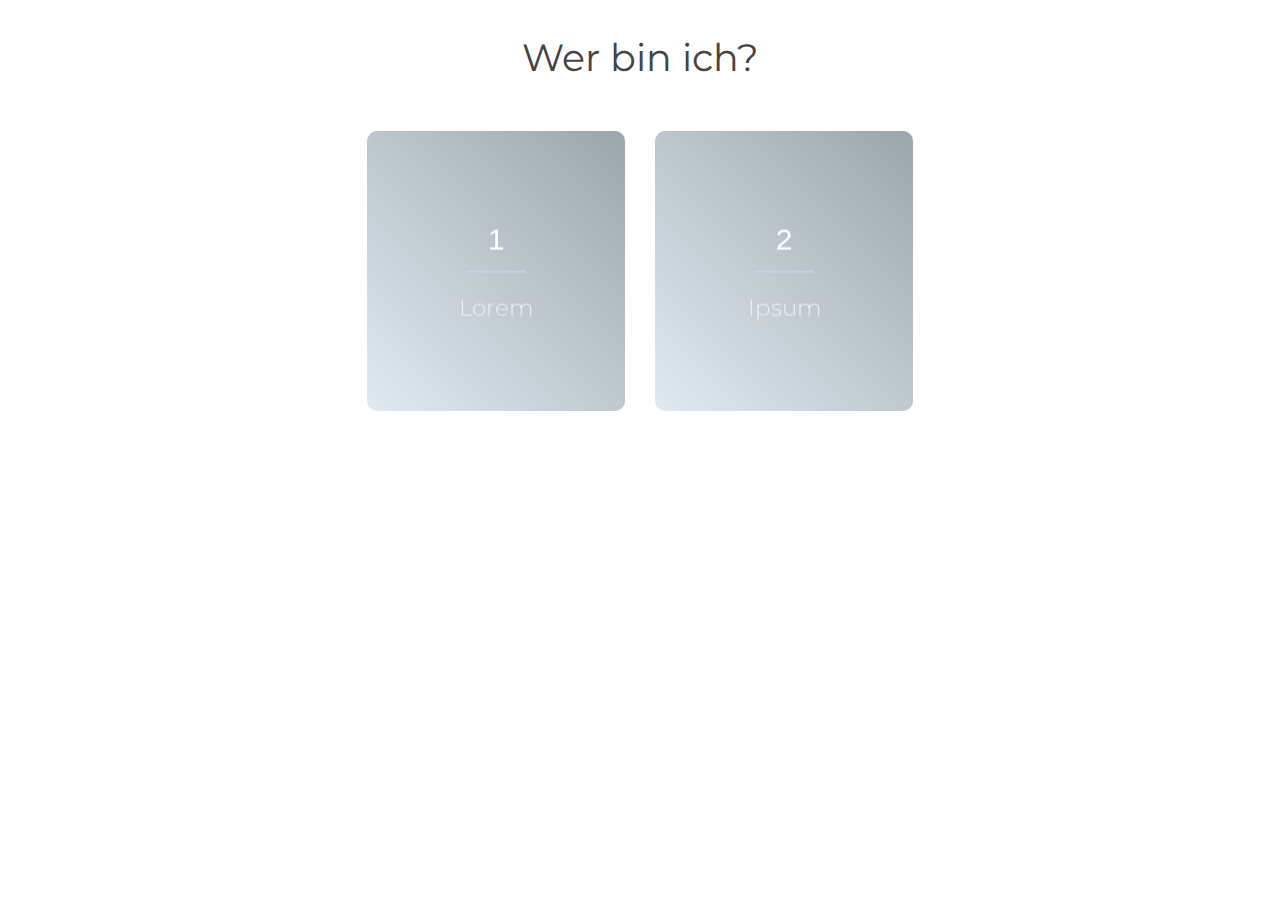
==== index1.html @ 618d8fee "yeah" ====
<!DOCTYPE html>
<html lang="de">

<head>
    <meta charset="utf-8" />
    <meta name="viewport" content="width=device-width, initial-scale=1.0" />

    <title>Jugendweihe 2019</title>

    <script src="https://code.jquery.com/jquery-3.3.1.min.js" integrity="sha256-FgpCb/KJQlLNfOu91ta32o/NMZxltwRo8QtmkMRdAu8="
        crossorigin="anonymous"></script>
    <script src="./script/data.js"></script>
    <script src="./script/common1.js"></script>

    <link href="https://fonts.googleapis.com/css?family=Montserrat:300,400,700" rel="stylesheet">


    <link rel="stylesheet" href="https://www.w3schools.com/w3css/4/w3.css">
    <link rel="stylesheet" href="https://use.fontawesome.com/releases/v5.7.2/css/all.css" integrity="sha384-fnmOCqbTlWIlj8LyTjo7mOUStjsKC4pOpQbqyi7RrhN7udi9RwhKkMHpvLbHG9Sr"
        crossorigin="anonymous">
    <link rel="stylesheet" href="https://cdnjs.cloudflare.com/ajax/libs/animate.css/3.7.0/animate.min.css">

    <link rel="stylesheet" href="./styles/modal.css">
    <link rel="stylesheet" href="./styles/common1.css">



</head>

<body>

    <div class="wrapper">
        <h1>Wer bin ich?</h1>
        <div class="cols">
        </div>
    </div>

    <!-- full image in modal-->
    <div id="myModal" class="modal zoomin">

        <div class="w3-third w3-center">
            <div class="w3-display-container modal-style">
                <div class="w3-display-middle">
                    <div class="w3-margin">
                        <div id="shwcounter" class="circle">0</div>
                    </div>
                    <div class="w3-margin">
                        <div id="addcounter" class="btn btnred">
                            <i class="fas fa-search-plus"></i>
                        </div>
                    </div>
                    <div class="w3-margin">
                        <div id="solved" class="btn btngreen">
                            <i class="fa fa-check"></i>
                        </div>
                    </div>
                </div>
            </div>
        </div>
        <div class="w3-twothird w3-center">
            <div id="modal-content" class="w3-display-container w3-round-xlarge modal-style">
                <div id="person" class="w3-hide w3-animate-zoom w3-panel w3-white w3-opacity w3-leftbar w3-border-green w3-display-bottomleft w3-margin w3-left-align w3-text-green"
                    style="width: 50%;">
                    <h1 id="firstname"></h1>
                    <h2 id="lastname"></h2>
                </div>
            </div>
        </div>
    </div>
</body>

</html>
---- styles/modal.css ----
/* Modal Settings */
/* full sized image*/
/* The Modal (background) */
.modal {
    display: none;
    /* Hidden by default */
    position: fixed;
    /* Stay in place */
    z-index: 1;
    /* Sit on top */
    padding-top: 3em;
    /* Location of the box */
    left: 0;
    top: 0;
    width: 100%;
    /* Full width */
    height: 100%;
    /* Full height */
    overflow: auto;
    /* Enable scroll if needed */
    background-color: rgb(255, 255, 255);
    /* Fallback color */
    background-color: rgba(255, 255, 255, 1);
    /* Black w/ opacity */
}

/* Modal Content (image) */
.modal-style {
    margin: auto;
    display: block;
    width: 800px;
    height: 800px;
}

/* 100% Image Width on Smaller Screens */
@media only screen and (max-width: 700px) {
    #myModal {
        width: 100%;
    }
}

/* Modal Animation */
/* Add Animation */
.zoomin {
    -webkit-animation-name: zoom;
    -webkit-animation-duration: 3s;
    animation-name: zoom;
    animation-duration: 3s;

}

.zoomout {
    -webkit-animation-name: zoom-out;
    -webkit-animation-duration: 5s;
    animation-name: zoom-out;
    animation-duration: 5s;
}

@-webkit-keyframes zoom-out {
    from {
        -webkit-transform: scale(1);
    }

    to {
        -webkit-transform: scale(0);
    }
}

@keyframes zoom-out {
    from {
        transform: scale(1)
    }

    to {
        transform: scale(0)
    }
}

@-webkit-keyframes zoom {
    from {
        -webkit-transform: scale(0);
    }

    to {
        -webkit-transform: scale(1);
    }
}

@keyframes zoom {
    from {
        transform: scale(0);
    }

    to {
        transform: scale(1);
    }
}
---- styles/common1.css ----
* {
  margin: 0;
  padding: 0;
  -webkit-box-sizing: border-box;
  box-sizing: border-box;
}

h1 {
  font-size: 2.5rem;
  font-family: 'Montserrat';
  font-weight: normal;
  color: #444;
  text-align: center;
  margin: 2rem 0;
}

.wrapper {
  width: 90%;
  margin: 0 auto;
  max-width: 80rem;
}

.cols {
  display: -webkit-box;
  display: -ms-flexbox;
  display: flex;
  -ms-flex-wrap: wrap;
  flex-wrap: wrap;
  -webkit-box-pack: center;
  -ms-flex-pack: center;
  justify-content: center;
}

.col {
  width: calc(25% - 2rem);
  margin: 1rem;
  cursor: pointer;
}

.container {
  -webkit-transform-style: preserve-3d;
  transform-style: preserve-3d;
  -webkit-perspective: 1000px;
  perspective: 1000px;
}

.containernohover {
  -webkit-transform-style: preserve-3d;
  transform-style: preserve-3d;
  -webkit-perspective: 1000px;
  perspective: 1000px;
}

.front,
.back {
  background-size: cover;
  background-position: center;
  -webkit-transition: -webkit-transform .7s cubic-bezier(0.4, 0.2, 0.2, 1);
  transition: -webkit-transform .7s cubic-bezier(0.4, 0.2, 0.2, 1);
  -o-transition: transform .7s cubic-bezier(0.4, 0.2, 0.2, 1);
  transition: transform .7s cubic-bezier(0.4, 0.2, 0.2, 1);
  transition: transform .7s cubic-bezier(0.4, 0.2, 0.2, 1), -webkit-transform .7s cubic-bezier(0.4, 0.2, 0.2, 1);
  -webkit-backface-visibility: hidden;
  backface-visibility: hidden;
  text-align: center;
  min-height: 280px;
  height: auto;
  border-radius: 10px;
  color: #fff;
  font-size: 1.5rem;
}

.back {
  /*  background: #cedce7;
    background: -webkit-linear-gradient(45deg,  #cedce7 0%,#596a72 100%);
    background: -o-linear-gradient(45deg,  #cedce7 0%,#596a72 100%);
    background: linear-gradient(45deg,  #cedce7 0%,#596a72 100%); */
}

.front:after {
  position: absolute;
  top: 0;
  left: 0;
  z-index: 1;
  width: 100%;
  height: 100%;
  content: '';
  display: block;
  opacity: .6;
  background-color: #000;
  -webkit-backface-visibility: hidden;
  backface-visibility: hidden;
  border-radius: 10px;
  background: -webkit-linear-gradient(45deg, #cedce7 0%, #596a72 100%);
  background: -o-linear-gradient(45deg, #cedce7 0%, #596a72 100%);
  background: linear-gradient(45deg, #cedce7 0%, #596a72 100%);
}

.container:hover .front,
.container:hover .back {
  -webkit-transition: -webkit-transform .7s cubic-bezier(0.4, 0.2, 0.2, 1);
  transition: -webkit-transform .7s cubic-bezier(0.4, 0.2, 0.2, 1);
  -o-transition: transform .7s cubic-bezier(0.4, 0.2, 0.2, 1);
  transition: transform .7s cubic-bezier(0.4, 0.2, 0.2, 1);
  transition: transform .7s cubic-bezier(0.4, 0.2, 0.2, 1), -webkit-transform .7s cubic-bezier(0.4, 0.2, 0.2, 1);
}

.back {
  position: absolute;
  top: 0;
  left: 0;
  width: 100%;
}

.inner {
  -webkit-transform: translateY(-50%) translateZ(60px) scale(0.94);
  transform: translateY(-50%) translateZ(60px) scale(0.94);
  top: 50%;
  position: absolute;
  left: 0;
  width: 100%;
  padding: 2rem;
  -webkit-box-sizing: border-box;
  box-sizing: border-box;
  outline: 1px solid transparent;
  -webkit-perspective: inherit;
  perspective: inherit;
  z-index: 2;
}

.container .back {
  -webkit-transform: rotateY(180deg);
  transform: rotateY(180deg);
  -webkit-transform-style: preserve-3d;
  transform-style: preserve-3d;
}

.container .front {
  -webkit-transform: rotateY(0deg);
  transform: rotateY(0deg);
  -webkit-transform-style: preserve-3d;
  transform-style: preserve-3d;
}

.container:hover .back {
  -webkit-transform: rotateY(0deg);
  transform: rotateY(0deg);
  -webkit-transform-style: preserve-3d;
  transform-style: preserve-3d;
}

.container:hover .front {
  -webkit-transform: rotateY(-180deg);
  transform: rotateY(-180deg);
  -webkit-transform-style: preserve-3d;
  transform-style: preserve-3d;
}

.front .inner p {
  font-size: 2rem;
  margin-bottom: 2rem;
  position: relative;
}

.back .inner p {
  font-size: 4rem;
  margin-bottom: 2rem;
  position: relative;
}

.front .inner p:after {
  content: '';
  width: 4rem;
  height: 2px;
  position: absolute;
  background: #C6D4DF;
  display: block;
  left: 0;
  right: 0;
  margin: 0 auto;
  bottom: -.75rem;
}

.front .inner span {
  color: rgba(255, 255, 255, 0.7);
  font-family: 'Montserrat';
  font-weight: 300;
}

@media screen and (max-width: 64rem) {
  .col {
    width: calc(33.333333% - 2rem);
  }
}

@media screen and (max-width: 48rem) {
  .col {
    width: calc(50% - 2rem);
  }
}

@media screen and (max-width: 32rem) {
  .col {
    width: 100%;
    margin: 0 0 2rem 0;
  }
}

/* round button */

.btn {
  cursor: pointer;
  display: inline-block;
  border-radius: 100px;
  padding: 10px 13px 10px 13px;
}

.btngreen{
  background: white;
  border: 1px solid #2e5;
}


.btngreen>i{
  font-size: 8em;
  color: #2e5;
}


.btnred{
  background: white;
}


.btnred>i{
  font-size: 8em;
  background-color: white;
  color:red;
}

.btnred>i:hover{
  color:#4286f4;
}


.btngreen:hover{
  background: #2e5;
}

.btngreen>i:hover{
  color:white;
}


/*  end round button */

/* round div */
.circle {
  width: 5em;
  height: 5em;
  border-radius: 2.5em;
  font-size: 5em;
  color: #4286f4;
  line-height: 5em;
  text-align: center;
  background: #fff;
  border: 1px solid #4286f4;
}
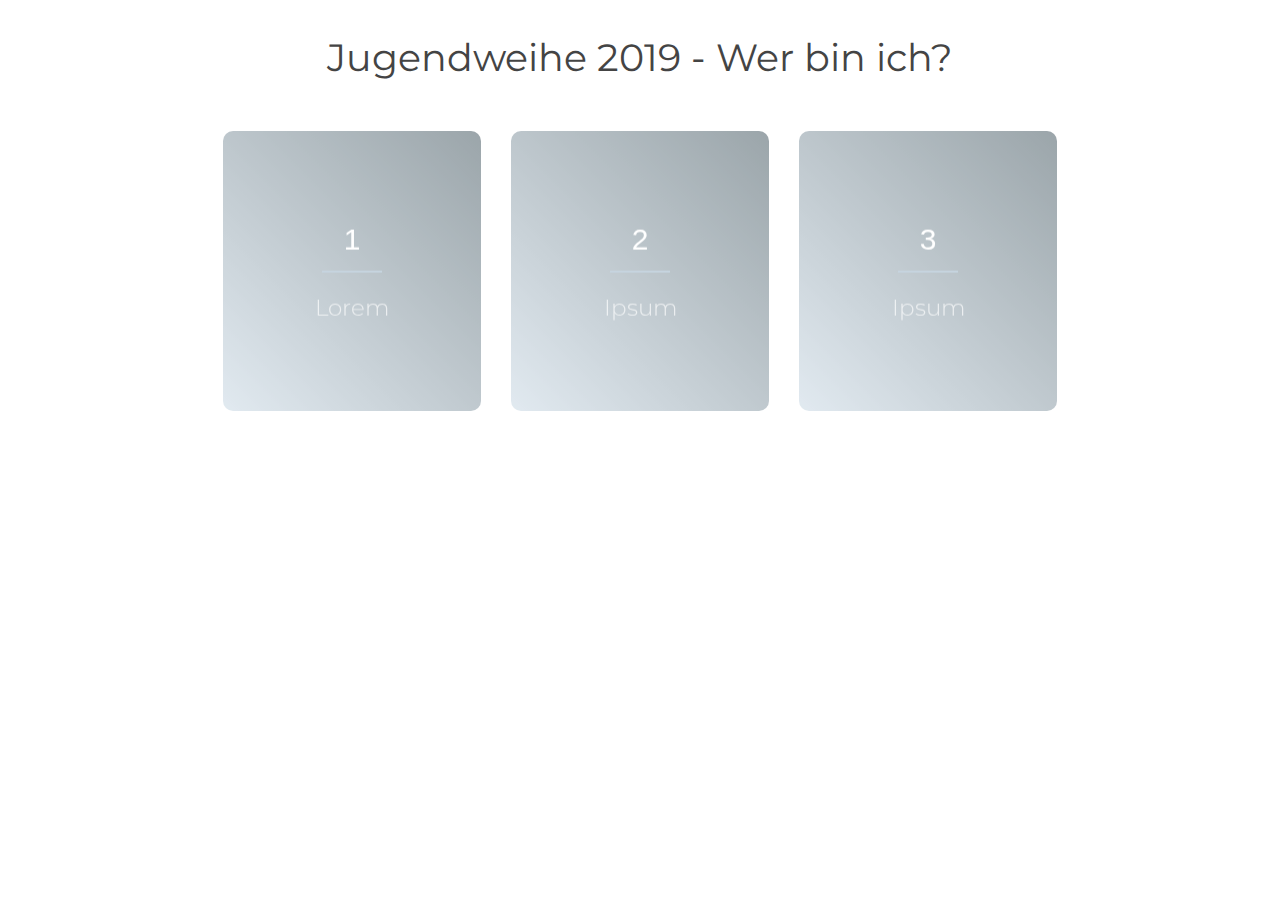
==== commit da63d06f: "new version" ====
--- a/index1.html
+++ b/index1.html
@@ -30,7 +30,7 @@
 <body>
 
     <div class="wrapper">
-        <h1>Wer bin ich?</h1>
+        <h1>Jugendweihe 2019 - Wer bin ich?</h1>
         <div class="cols">
         </div>
     </div>
--- a/styles/common1.css
+++ b/styles/common1.css
@@ -70,13 +70,6 @@
   font-size: 1.5rem;
 }
 
-.back {
-  /*  background: #cedce7;
-    background: -webkit-linear-gradient(45deg,  #cedce7 0%,#596a72 100%);
-    background: -o-linear-gradient(45deg,  #cedce7 0%,#596a72 100%);
-    background: linear-gradient(45deg,  #cedce7 0%,#596a72 100%); */
-}
-
 .front:after {
   position: absolute;
   top: 0;
@@ -127,6 +120,25 @@
   perspective: inherit;
   z-index: 2;
 }
+
+.topright {
+  -webkit-transform: translateY(-50%) translateZ(60px) scale(0.94);
+  transform: translateY(-50%) translateZ(60px) scale(0.94);
+  top: 10%;
+  position: absolute;
+  left: -40%;
+  width: 100%;
+  padding: 2rem;
+  -webkit-box-sizing: border-box;
+  box-sizing: border-box;
+  outline: 1px solid transparent;
+  -webkit-perspective: inherit;
+  perspective: inherit;
+  z-index: 2;
+  color: green;
+  font-size: -webkit-xxx-large;
+}
+
 
 .container .back {
   -webkit-transform: rotateY(180deg);
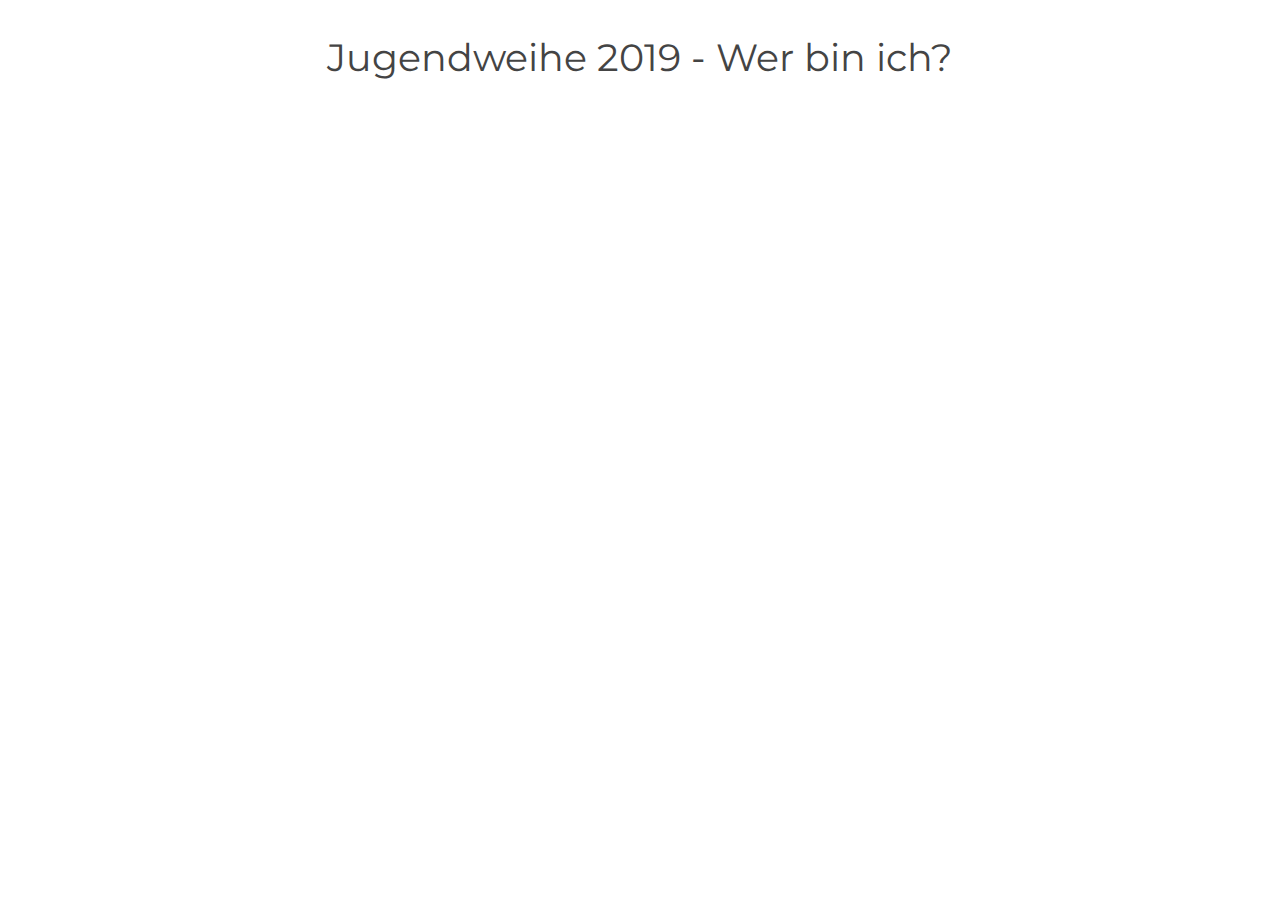
==== commit 023d2216: "doit" ====
--- a/index1.html
+++ b/index1.html
@@ -7,8 +7,11 @@
 
     <title>Jugendweihe 2019</title>
 
-    <script src="https://code.jquery.com/jquery-3.3.1.min.js" integrity="sha256-FgpCb/KJQlLNfOu91ta32o/NMZxltwRo8QtmkMRdAu8="
-        crossorigin="anonymous"></script>
+    <script src="https://code.jquery.com/jquery-3.3.1.min.js"
+        integrity="sha256-FgpCb/KJQlLNfOu91ta32o/NMZxltwRo8QtmkMRdAu8=" crossorigin="anonymous"></script>
+
+    <script src="https://ricostacruz.com/jquery.transit/jquery.transit.min.js"></script>
+    <script src="./script/background.js"></script>
     <script src="./script/data.js"></script>
     <script src="./script/common1.js"></script>
 
@@ -16,18 +19,23 @@
 
 
     <link rel="stylesheet" href="https://www.w3schools.com/w3css/4/w3.css">
-    <link rel="stylesheet" href="https://use.fontawesome.com/releases/v5.7.2/css/all.css" integrity="sha384-fnmOCqbTlWIlj8LyTjo7mOUStjsKC4pOpQbqyi7RrhN7udi9RwhKkMHpvLbHG9Sr"
-        crossorigin="anonymous">
+    <link rel="stylesheet" href="https://use.fontawesome.com/releases/v5.7.2/css/all.css"
+        integrity="sha384-fnmOCqbTlWIlj8LyTjo7mOUStjsKC4pOpQbqyi7RrhN7udi9RwhKkMHpvLbHG9Sr" crossorigin="anonymous">
     <link rel="stylesheet" href="https://cdnjs.cloudflare.com/ajax/libs/animate.css/3.7.0/animate.min.css">
 
     <link rel="stylesheet" href="./styles/modal.css">
     <link rel="stylesheet" href="./styles/common1.css">
+<!--    <link rel="stylesheet" href="./styles/stars.css">  -->
 
 
 
 </head>
 
 <body>
+ <!-- <div id='stars'></div>
+    <div id='stars2'></div>
+    <div id='stars3'></div>  -->
+
 
     <div class="wrapper">
         <h1>Jugendweihe 2019 - Wer bin ich?</h1>
@@ -37,18 +45,18 @@
 
     <!-- full image in modal-->
     <div id="myModal" class="modal zoomin">
-
+        <canvas id=c></canvas>
         <div class="w3-third w3-center">
             <div class="w3-display-container modal-style">
                 <div class="w3-display-middle">
                     <div class="w3-margin">
                         <div id="shwcounter" class="circle">0</div>
                     </div>
-                    <div class="w3-margin">
+                    <!-- <div class="w3-margin">
                         <div id="addcounter" class="btn btnred">
                             <i class="fas fa-search-plus"></i>
                         </div>
-                    </div>
+                    </div> -->
                     <div class="w3-margin">
                         <div id="solved" class="btn btngreen">
                             <i class="fa fa-check"></i>
@@ -59,7 +67,8 @@
         </div>
         <div class="w3-twothird w3-center">
             <div id="modal-content" class="w3-display-container w3-round-xlarge modal-style">
-                <div id="person" class="w3-hide w3-animate-zoom w3-panel w3-white w3-opacity w3-leftbar w3-border-green w3-display-bottomleft w3-margin w3-left-align w3-text-green"
+                <div id="person"
+                    class="w3-hide w3-animate-zoom w3-panel w3-white w3-opacity w3-leftbar w3-border-green w3-display-bottomleft w3-margin w3-left-align w3-text-green"
                     style="width: 50%;">
                     <h1 id="firstname"></h1>
                     <h2 id="lastname"></h2>
--- a/styles/common1.css
+++ b/styles/common1.css
@@ -124,9 +124,9 @@
 .topright {
   -webkit-transform: translateY(-50%) translateZ(60px) scale(0.94);
   transform: translateY(-50%) translateZ(60px) scale(0.94);
-  top: 10%;
-  position: absolute;
-  left: -40%;
+  top: 15%;
+  position: absolute;
+  left: -30%;
   width: 100%;
   padding: 2rem;
   -webkit-box-sizing: border-box;
@@ -135,8 +135,11 @@
   -webkit-perspective: inherit;
   perspective: inherit;
   z-index: 2;
-  color: green;
+  color: #26c576;
   font-size: -webkit-xxx-large;
+  display: inline-block;
+  text-shadow: #bbb 0 0 1px, #fff 0 -1px 2px, #fff 0 -3px 2px, rgba(0,0,0,0.8) 0 30px 25px;
+  transition: margin-left 0.3s cubic-bezier(0, 1, 0, 1);
 }
 
 
@@ -277,4 +280,12 @@
   text-align: center;
   background: #fff;
   border: 1px solid #4286f4;
+}
+
+canvas {
+  
+  position: absolute;
+  top: 0;
+  left: 0;
+  background-color: #fff;
 }--- a/styles/stars.css
+++ b/styles/stars.css
@@ -0,0 +1,71 @@
+html {
+    height: 100%;
+    background: radial-gradient(ellipse at bottom, #1b2735 0%, #090a0f 100%);
+    overflow: hidden;
+  }
+  
+  #stars {
+    width: 1px;
+    height: 1px;
+    background: transparent;
+    box-shadow: 1099px 549px #FFF , 773px 648px #FFF , 1935px 1389px #FFF , 169px 1262px #FFF , 627px 1437px #FFF , 1828px 1442px #FFF , 116px 828px #FFF , 1036px 585px #FFF , 181px 1862px #FFF , 1470px 1962px #FFF , 468px 1583px #FFF , 1054px 505px #FFF , 1877px 1297px #FFF , 1618px 830px #FFF , 266px 261px #FFF , 1783px 1377px #FFF , 459px 1265px #FFF , 1694px 209px #FFF , 1190px 854px #FFF , 1169px 1036px #FFF , 669px 644px #FFF , 1226px 66px #FFF , 78px 1995px #FFF , 1272px 1730px #FFF , 1881px 1400px #FFF , 1290px 970px #FFF , 1389px 211px #FFF , 875px 71px #FFF , 150px 1431px #FFF , 98px 731px #FFF , 1229px 513px #FFF , 268px 1465px #FFF , 1137px 669px #FFF , 824px 1662px #FFF , 427px 779px #FFF , 1431px 1162px #FFF , 1336px 421px #FFF , 1498px 398px #FFF , 1462px 1899px #FFF , 58px 1443px #FFF , 544px 1199px #FFF , 1725px 1274px #FFF , 381px 71px #FFF , 13px 1844px #FFF , 1884px 586px #FFF , 567px 1844px #FFF , 1059px 1487px #FFF , 77px 1971px #FFF , 1164px 229px #FFF , 1680px 605px #FFF , 1541px 781px #FFF , 1745px 679px #FFF , 62px 1270px #FFF , 1917px 1253px #FFF , 1700px 1340px #FFF , 1299px 513px #FFF , 1432px 539px #FFF , 1798px 288px #FFF , 461px 1955px #FFF , 1033px 1216px #FFF , 1438px 1183px #FFF , 1204px 1067px #FFF , 157px 904px #FFF , 1338px 816px #FFF , 1069px 874px #FFF , 585px 436px #FFF , 1423px 489px #FFF , 1903px 190px #FFF , 263px 1677px #FFF , 644px 1759px #FFF , 22px 25px #FFF , 1339px 1844px #FFF , 700px 354px #FFF , 1493px 747px #FFF , 28px 1062px #FFF , 228px 1829px #FFF , 797px 1528px #FFF , 205px 1363px #FFF , 411px 1110px #FFF , 1767px 499px #FFF , 595px 1978px #FFF , 1487px 49px #FFF , 302px 1849px #FFF , 1606px 29px #FFF , 1817px 1161px #FFF , 478px 693px #FFF , 1178px 1647px #FFF , 1628px 605px #FFF , 157px 1288px #FFF , 489px 795px #FFF , 1419px 620px #FFF , 758px 1009px #FFF , 860px 1769px #FFF , 934px 515px #FFF , 730px 8px #FFF , 471px 1584px #FFF , 1698px 346px #FFF , 1997px 1405px #FFF , 142px 353px #FFF , 1438px 1476px #FFF , 970px 1623px #FFF , 178px 1513px #FFF , 1557px 1941px #FFF , 1711px 422px #FFF , 1613px 1619px #FFF , 586px 890px #FFF , 1535px 1145px #FFF , 1651px 1313px #FFF , 1011px 1569px #FFF , 1190px 1350px #FFF , 473px 1113px #FFF , 1706px 1210px #FFF , 1651px 1099px #FFF , 1465px 1072px #FFF , 1559px 1256px #FFF , 1029px 1408px #FFF , 1071px 1898px #FFF , 716px 1840px #FFF , 1082px 1534px #FFF , 1284px 1209px #FFF , 602px 710px #FFF , 1505px 827px #FFF , 64px 269px #FFF , 213px 1820px #FFF , 1490px 767px #FFF , 821px 1159px #FFF , 1669px 922px #FFF , 1815px 1197px #FFF , 1136px 1987px #FFF , 1244px 1330px #FFF , 111px 1878px #FFF , 642px 950px #FFF , 1148px 1621px #FFF , 1084px 527px #FFF , 1099px 1404px #FFF , 498px 343px #FFF , 129px 1515px #FFF , 228px 1439px #FFF , 40px 626px #FFF , 1363px 330px #FFF , 1508px 31px #FFF , 1925px 1010px #FFF , 1362px 410px #FFF , 47px 317px #FFF , 436px 492px #FFF , 852px 1566px #FFF , 1135px 1296px #FFF , 1197px 588px #FFF , 940px 965px #FFF , 1981px 1090px #FFF , 1342px 383px #FFF , 1791px 1545px #FFF , 621px 1722px #FFF , 263px 379px #FFF , 970px 52px #FFF , 1697px 1591px #FFF , 567px 444px #FFF , 172px 785px #FFF , 1230px 200px #FFF , 1778px 1267px #FFF , 417px 928px #FFF , 1673px 484px #FFF , 409px 1637px #FFF , 1391px 1269px #FFF , 1988px 1969px #FFF , 1493px 618px #FFF , 1764px 1299px #FFF , 9px 1540px #FFF , 1119px 1365px #FFF , 1881px 1196px #FFF , 577px 936px #FFF , 289px 1552px #FFF , 249px 1996px #FFF , 285px 1518px #FFF , 1592px 557px #FFF , 1429px 1096px #FFF , 1209px 1584px #FFF , 906px 700px #FFF , 1941px 763px #FFF , 1074px 857px #FFF , 227px 1571px #FFF , 198px 852px #FFF , 1569px 1282px #FFF , 1843px 192px #FFF , 495px 1305px #FFF , 778px 223px #FFF , 1961px 1571px #FFF , 157px 622px #FFF , 1317px 544px #FFF , 644px 782px #FFF , 354px 1930px #FFF , 3px 661px #FFF , 653px 1927px #FFF , 852px 1791px #FFF , 521px 1631px #FFF , 1322px 212px #FFF , 372px 537px #FFF , 1925px 514px #FFF , 304px 456px #FFF , 681px 1034px #FFF , 198px 1431px #FFF , 727px 1247px #FFF , 1430px 645px #FFF , 1725px 1518px #FFF , 905px 32px #FFF , 430px 559px #FFF , 232px 807px #FFF , 1184px 679px #FFF , 1290px 775px #FFF , 1654px 76px #FFF , 1266px 55px #FFF , 489px 24px #FFF , 1447px 612px #FFF , 764px 553px #FFF , 1592px 1220px #FFF , 624px 1522px #FFF , 166px 91px #FFF , 1190px 1533px #FFF , 1654px 1544px #FFF , 1027px 1491px #FFF , 1913px 1476px #FFF , 599px 1888px #FFF , 1446px 1022px #FFF , 1471px 45px #FFF , 1174px 716px #FFF , 300px 342px #FFF , 1816px 1744px #FFF , 1612px 794px #FFF , 778px 1808px #FFF , 1144px 1598px #FFF , 1755px 1953px #FFF , 524px 1183px #FFF , 729px 1065px #FFF , 1550px 545px #FFF , 516px 1336px #FFF , 1355px 1135px #FFF , 613px 531px #FFF , 107px 181px #FFF , 69px 1627px #FFF , 181px 267px #FFF , 726px 338px #FFF , 1922px 1610px #FFF , 847px 1456px #FFF , 1998px 1751px #FFF , 672px 458px #FFF , 1990px 1881px #FFF , 1053px 1227px #FFF , 690px 237px #FFF , 1214px 1664px #FFF , 631px 932px #FFF , 653px 206px #FFF , 1958px 290px #FFF , 1533px 1461px #FFF , 441px 1726px #FFF , 1970px 986px #FFF , 486px 1434px #FFF , 1119px 1223px #FFF , 1559px 1172px #FFF , 120px 144px #FFF , 357px 1528px #FFF , 387px 1339px #FFF , 902px 1484px #FFF , 1427px 1140px #FFF , 818px 2000px #FFF , 903px 27px #FFF , 19px 81px #FFF , 123px 1805px #FFF , 378px 1850px #FFF , 84px 1667px #FFF , 1533px 753px #FFF , 865px 173px #FFF , 180px 401px #FFF , 1231px 1346px #FFF , 1412px 207px #FFF , 593px 321px #FFF , 1664px 345px #FFF , 1226px 53px #FFF , 378px 651px #FFF , 1841px 1658px #FFF , 1607px 1421px #FFF , 850px 607px #FFF , 1536px 1586px #FFF , 1958px 1578px #FFF , 1946px 1234px #FFF , 831px 721px #FFF , 740px 1084px #FFF , 170px 772px #FFF , 1862px 57px #FFF , 1323px 1921px #FFF , 1350px 366px #FFF , 1205px 1841px #FFF , 696px 445px #FFF , 669px 1476px #FFF , 783px 1468px #FFF , 1463px 1286px #FFF , 1137px 904px #FFF , 1818px 105px #FFF , 122px 742px #FFF , 1471px 694px #FFF , 1424px 1671px #FFF , 1731px 270px #FFF , 1066px 543px #FFF , 1338px 1686px #FFF , 1475px 874px #FFF , 1756px 511px #FFF , 1469px 1855px #FFF , 728px 1202px #FFF , 714px 1351px #FFF , 247px 1684px #FFF , 808px 507px #FFF , 979px 1829px #FFF , 702px 1924px #FFF , 1954px 1473px #FFF , 398px 992px #FFF , 1443px 1827px #FFF , 1886px 1453px #FFF , 1350px 276px #FFF , 1217px 1480px #FFF , 949px 1233px #FFF , 1920px 1685px #FFF , 423px 1915px #FFF , 618px 955px #FFF , 1277px 1546px #FFF , 224px 596px #FFF , 1369px 1175px #FFF , 386px 122px #FFF , 601px 859px #FFF , 1504px 1586px #FFF , 7px 1357px #FFF , 1774px 1704px #FFF , 1621px 123px #FFF , 29px 1503px #FFF , 22px 1391px #FFF , 339px 1484px #FFF , 1974px 724px #FFF , 1818px 1466px #FFF , 183px 1763px #FFF , 554px 993px #FFF , 1809px 142px #FFF , 1412px 170px #FFF , 197px 1498px #FFF , 1643px 1484px #FFF , 363px 780px #FFF , 606px 1303px #FFF , 258px 1269px #FFF , 1433px 1553px #FFF , 1647px 1554px #FFF , 1308px 1655px #FFF , 859px 495px #FFF , 246px 1723px #FFF , 1015px 63px #FFF , 1865px 1238px #FFF , 578px 1123px #FFF , 1800px 459px #FFF , 239px 1441px #FFF , 342px 113px #FFF , 650px 1022px #FFF , 1924px 1087px #FFF , 69px 1127px #FFF , 1461px 1883px #FFF , 567px 174px #FFF , 731px 1307px #FFF , 1596px 1919px #FFF , 1410px 62px #FFF , 662px 1319px #FFF , 851px 165px #FFF , 1748px 1400px #FFF , 498px 945px #FFF , 1342px 1793px #FFF , 973px 162px #FFF , 1334px 1057px #FFF , 1335px 1409px #FFF , 884px 1118px #FFF , 1296px 303px #FFF , 894px 1197px #FFF , 405px 56px #FFF , 441px 690px #FFF , 216px 410px #FFF , 819px 1708px #FFF , 1767px 1438px #FFF , 943px 863px #FFF , 1134px 824px #FFF , 1487px 797px #FFF , 388px 131px #FFF , 1860px 1298px #FFF , 946px 295px #FFF , 910px 1844px #FFF , 1541px 1579px #FFF , 254px 576px #FFF , 844px 1749px #FFF , 455px 159px #FFF , 323px 1425px #FFF , 1405px 1227px #FFF , 1491px 1395px #FFF , 396px 715px #FFF , 678px 208px #FFF , 1215px 96px #FFF , 1px 1581px #FFF , 1159px 1945px #FFF , 1113px 1866px #FFF , 1842px 1867px #FFF , 1283px 1831px #FFF , 561px 874px #FFF , 1965px 577px #FFF , 1394px 48px #FFF , 1290px 201px #FFF , 632px 1637px #FFF , 785px 94px #FFF , 1506px 963px #FFF , 1789px 1341px #FFF , 1793px 1183px #FFF , 862px 983px #FFF , 430px 273px #FFF , 26px 1613px #FFF , 1781px 1075px #FFF , 1782px 478px #FFF , 764px 1077px #FFF , 1062px 775px #FFF , 528px 1153px #FFF , 1267px 1391px #FFF , 1612px 1198px #FFF , 256px 671px #FFF , 587px 1018px #FFF , 811px 59px #FFF , 1956px 1366px #FFF , 1918px 1279px #FFF , 158px 1824px #FFF , 720px 1569px #FFF , 635px 1854px #FFF , 585px 920px #FFF , 960px 1908px #FFF , 1168px 980px #FFF , 362px 1692px #FFF , 1393px 1168px #FFF , 1524px 985px #FFF , 1418px 806px #FFF , 1754px 1502px #FFF , 248px 292px #FFF , 1182px 669px #FFF , 804px 1465px #FFF , 1744px 181px #FFF , 1468px 379px #FFF , 1479px 689px #FFF , 244px 1522px #FFF , 1013px 735px #FFF , 1100px 1325px #FFF , 1486px 1558px #FFF , 858px 1571px #FFF , 1041px 576px #FFF , 1088px 900px #FFF , 29px 1844px #FFF , 890px 1981px #FFF , 92px 675px #FFF , 274px 1711px #FFF , 1409px 1343px #FFF , 702px 1557px #FFF , 62px 1056px #FFF , 357px 668px #FFF , 615px 459px #FFF , 1578px 1647px #FFF , 187px 1749px #FFF , 823px 1286px #FFF , 1067px 325px #FFF , 1205px 597px #FFF , 345px 313px #FFF , 820px 1461px #FFF , 1988px 1528px #FFF , 1872px 764px #FFF , 1921px 699px #FFF , 993px 1245px #FFF , 1540px 538px #FFF , 273px 660px #FFF , 1243px 726px #FFF , 908px 1301px #FFF , 305px 1937px #FFF , 820px 1357px #FFF , 1422px 1310px #FFF , 1281px 282px #FFF , 537px 353px #FFF , 1218px 1525px #FFF , 1630px 1114px #FFF , 520px 1257px #FFF , 1304px 101px #FFF , 7px 1250px #FFF , 657px 901px #FFF , 720px 1502px #FFF , 1053px 1236px #FFF , 1848px 346px #FFF , 1115px 87px #FFF , 1672px 1266px #FFF , 828px 1311px #FFF , 795px 1520px #FFF , 551px 1918px #FFF , 380px 693px #FFF , 1751px 184px #FFF , 458px 1175px #FFF , 1905px 446px #FFF , 1070px 278px #FFF , 65px 1522px #FFF , 1220px 1296px #FFF , 1661px 1449px #FFF , 763px 562px #FFF , 1607px 1990px #FFF , 1311px 84px #FFF , 739px 22px #FFF , 1974px 1545px #FFF , 1911px 539px #FFF , 1750px 1391px #FFF , 1339px 1747px #FFF , 1882px 370px #FFF , 52px 37px #FFF , 488px 1693px #FFF , 64px 1563px #FFF , 1512px 1826px #FFF , 1898px 1228px #FFF , 57px 724px #FFF , 319px 181px #FFF , 1413px 82px #FFF , 1240px 1289px #FFF , 790px 69px #FFF , 1562px 405px #FFF , 177px 672px #FFF , 626px 400px #FFF , 1759px 1502px #FFF , 1696px 976px #FFF , 1886px 450px #FFF , 167px 1889px #FFF , 665px 1331px #FFF , 1380px 1869px #FFF , 577px 241px #FFF , 1348px 363px #FFF , 1777px 1357px #FFF , 1732px 126px #FFF , 30px 511px #FFF , 1733px 1366px #FFF , 457px 1986px #FFF , 1299px 1086px #FFF , 421px 1404px #FFF , 930px 1542px #FFF , 32px 168px #FFF , 1152px 1199px #FFF , 1004px 1182px #FFF , 1371px 1875px #FFF , 1595px 80px #FFF , 1409px 431px #FFF , 1173px 1974px #FFF , 211px 963px #FFF , 203px 1089px #FFF , 952px 1370px #FFF , 1939px 1470px #FFF , 1757px 97px #FFF , 603px 347px #FFF , 60px 380px #FFF , 898px 1853px #FFF , 432px 1831px #FFF , 1286px 1308px #FFF , 181px 895px #FFF , 1505px 1132px #FFF , 1231px 1312px #FFF , 52px 295px #FFF , 544px 1007px #FFF , 142px 115px #FFF , 273px 1873px #FFF , 563px 1944px #FFF , 1798px 1399px #FFF , 429px 1156px #FFF , 1242px 1612px #FFF , 1058px 1344px #FFF , 1014px 1802px #FFF , 1989px 1371px #FFF , 1502px 1714px #FFF , 1755px 2000px #FFF , 147px 1488px #FFF , 892px 787px #FFF , 1707px 200px #FFF , 1390px 401px #FFF , 1153px 942px #FFF , 45px 1042px #FFF , 1791px 1367px #FFF , 1425px 257px #FFF , 1984px 1231px #FFF , 764px 1397px #FFF , 558px 1134px #FFF , 1094px 691px #FFF , 1019px 1157px #FFF , 259px 1152px #FFF , 116px 413px #FFF , 1585px 1176px #FFF , 557px 1961px #FFF , 1361px 1009px #FFF , 1085px 1707px #FFF , 809px 843px #FFF , 1066px 355px #FFF , 798px 1491px #FFF , 1764px 1537px #FFF , 1034px 512px #FFF , 185px 1294px #FFF , 619px 968px #FFF , 1438px 1357px #FFF , 1588px 1815px #FFF , 126px 223px #FFF , 1641px 277px #FFF , 1111px 571px #FFF , 237px 4px #FFF , 1811px 963px #FFF , 129px 1008px #FFF , 1451px 1318px #FFF , 24px 290px #FFF , 682px 1008px #FFF , 654px 1598px #FFF , 1620px 1944px #FFF , 1652px 417px #FFF , 431px 1256px #FFF , 332px 1677px #FFF , 1719px 1603px #FFF , 1053px 1747px #FFF , 1112px 1208px #FFF , 1193px 1570px #FFF , 1170px 380px #FFF , 480px 958px #FFF , 385px 874px #FFF , 304px 1491px #FFF , 293px 1627px #FFF , 1732px 198px #FFF , 800px 416px #FFF , 374px 1382px #FFF , 1694px 904px #FFF , 910px 1966px #FFF , 1064px 260px #FFF , 833px 1717px #FFF , 968px 326px #FFF , 1425px 375px #FFF , 281px 392px #FFF , 1063px 1664px #FFF , 249px 1059px #FFF , 68px 68px #FFF , 1017px 1385px #FFF , 1701px 1077px #FFF , 200px 416px #FFF , 1166px 644px #FFF , 1033px 1666px #FFF , 1381px 36px #FFF , 682px 1684px #FFF , 554px 1007px #FFF , 1945px 734px #FFF , 254px 1440px #FFF , 642px 735px #FFF , 957px 694px #FFF , 293px 1977px #FFF , 437px 672px #FFF , 997px 1647px #FFF , 1964px 1544px #FFF , 182px 908px #FFF , 215px 729px #FFF , 657px 1737px #FFF , 621px 1205px #FFF , 805px 1243px #FFF , 896px 1302px #FFF , 723px 231px #FFF , 1396px 1515px #FFF , 1721px 1097px #FFF , 330px 725px #FFF , 639px 1370px #FFF , 1896px 594px #FFF , 124px 556px #FFF , 1158px 142px #FFF , 1361px 168px #FFF , 436px 1120px #FFF , 1853px 593px #FFF , 1143px 1687px #FFF , 1px 689px #FFF , 406px 1153px #FFF , 200px 556px #FFF , 1933px 437px #FFF , 1635px 1344px #FFF , 1778px 1528px #FFF , 1048px 1590px #FFF , 1054px 1721px #FFF , 684px 978px #FFF , 1881px 1473px #FFF , 369px 1760px #FFF , 685px 426px #FFF , 199px 1417px #FFF , 352px 1245px #FFF , 809px 138px #FFF , 1823px 1336px #FFF , 320px 1815px #FFF , 1186px 80px #FFF , 1496px 1137px #FFF , 1477px 1235px #FFF , 1910px 866px #FFF , 279px 1069px #FFF , 1273px 499px #FFF , 1579px 1685px #FFF , 1622px 212px #FFF , 1416px 1293px #FFF , 227px 525px #FFF , 500px 226px #FFF , 1227px 170px #FFF , 1002px 1626px #FFF;
+    animation: animStar 50s linear infinite;
+  }
+  #stars:after {
+    content: " ";
+    position: absolute;
+    top: 2000px;
+    width: 1px;
+    height: 1px;
+    background: transparent;
+    box-shadow: 1099px 549px #FFF , 773px 648px #FFF , 1935px 1389px #FFF , 169px 1262px #FFF , 627px 1437px #FFF , 1828px 1442px #FFF , 116px 828px #FFF , 1036px 585px #FFF , 181px 1862px #FFF , 1470px 1962px #FFF , 468px 1583px #FFF , 1054px 505px #FFF , 1877px 1297px #FFF , 1618px 830px #FFF , 266px 261px #FFF , 1783px 1377px #FFF , 459px 1265px #FFF , 1694px 209px #FFF , 1190px 854px #FFF , 1169px 1036px #FFF , 669px 644px #FFF , 1226px 66px #FFF , 78px 1995px #FFF , 1272px 1730px #FFF , 1881px 1400px #FFF , 1290px 970px #FFF , 1389px 211px #FFF , 875px 71px #FFF , 150px 1431px #FFF , 98px 731px #FFF , 1229px 513px #FFF , 268px 1465px #FFF , 1137px 669px #FFF , 824px 1662px #FFF , 427px 779px #FFF , 1431px 1162px #FFF , 1336px 421px #FFF , 1498px 398px #FFF , 1462px 1899px #FFF , 58px 1443px #FFF , 544px 1199px #FFF , 1725px 1274px #FFF , 381px 71px #FFF , 13px 1844px #FFF , 1884px 586px #FFF , 567px 1844px #FFF , 1059px 1487px #FFF , 77px 1971px #FFF , 1164px 229px #FFF , 1680px 605px #FFF , 1541px 781px #FFF , 1745px 679px #FFF , 62px 1270px #FFF , 1917px 1253px #FFF , 1700px 1340px #FFF , 1299px 513px #FFF , 1432px 539px #FFF , 1798px 288px #FFF , 461px 1955px #FFF , 1033px 1216px #FFF , 1438px 1183px #FFF , 1204px 1067px #FFF , 157px 904px #FFF , 1338px 816px #FFF , 1069px 874px #FFF , 585px 436px #FFF , 1423px 489px #FFF , 1903px 190px #FFF , 263px 1677px #FFF , 644px 1759px #FFF , 22px 25px #FFF , 1339px 1844px #FFF , 700px 354px #FFF , 1493px 747px #FFF , 28px 1062px #FFF , 228px 1829px #FFF , 797px 1528px #FFF , 205px 1363px #FFF , 411px 1110px #FFF , 1767px 499px #FFF , 595px 1978px #FFF , 1487px 49px #FFF , 302px 1849px #FFF , 1606px 29px #FFF , 1817px 1161px #FFF , 478px 693px #FFF , 1178px 1647px #FFF , 1628px 605px #FFF , 157px 1288px #FFF , 489px 795px #FFF , 1419px 620px #FFF , 758px 1009px #FFF , 860px 1769px #FFF , 934px 515px #FFF , 730px 8px #FFF , 471px 1584px #FFF , 1698px 346px #FFF , 1997px 1405px #FFF , 142px 353px #FFF , 1438px 1476px #FFF , 970px 1623px #FFF , 178px 1513px #FFF , 1557px 1941px #FFF , 1711px 422px #FFF , 1613px 1619px #FFF , 586px 890px #FFF , 1535px 1145px #FFF , 1651px 1313px #FFF , 1011px 1569px #FFF , 1190px 1350px #FFF , 473px 1113px #FFF , 1706px 1210px #FFF , 1651px 1099px #FFF , 1465px 1072px #FFF , 1559px 1256px #FFF , 1029px 1408px #FFF , 1071px 1898px #FFF , 716px 1840px #FFF , 1082px 1534px #FFF , 1284px 1209px #FFF , 602px 710px #FFF , 1505px 827px #FFF , 64px 269px #FFF , 213px 1820px #FFF , 1490px 767px #FFF , 821px 1159px #FFF , 1669px 922px #FFF , 1815px 1197px #FFF , 1136px 1987px #FFF , 1244px 1330px #FFF , 111px 1878px #FFF , 642px 950px #FFF , 1148px 1621px #FFF , 1084px 527px #FFF , 1099px 1404px #FFF , 498px 343px #FFF , 129px 1515px #FFF , 228px 1439px #FFF , 40px 626px #FFF , 1363px 330px #FFF , 1508px 31px #FFF , 1925px 1010px #FFF , 1362px 410px #FFF , 47px 317px #FFF , 436px 492px #FFF , 852px 1566px #FFF , 1135px 1296px #FFF , 1197px 588px #FFF , 940px 965px #FFF , 1981px 1090px #FFF , 1342px 383px #FFF , 1791px 1545px #FFF , 621px 1722px #FFF , 263px 379px #FFF , 970px 52px #FFF , 1697px 1591px #FFF , 567px 444px #FFF , 172px 785px #FFF , 1230px 200px #FFF , 1778px 1267px #FFF , 417px 928px #FFF , 1673px 484px #FFF , 409px 1637px #FFF , 1391px 1269px #FFF , 1988px 1969px #FFF , 1493px 618px #FFF , 1764px 1299px #FFF , 9px 1540px #FFF , 1119px 1365px #FFF , 1881px 1196px #FFF , 577px 936px #FFF , 289px 1552px #FFF , 249px 1996px #FFF , 285px 1518px #FFF , 1592px 557px #FFF , 1429px 1096px #FFF , 1209px 1584px #FFF , 906px 700px #FFF , 1941px 763px #FFF , 1074px 857px #FFF , 227px 1571px #FFF , 198px 852px #FFF , 1569px 1282px #FFF , 1843px 192px #FFF , 495px 1305px #FFF , 778px 223px #FFF , 1961px 1571px #FFF , 157px 622px #FFF , 1317px 544px #FFF , 644px 782px #FFF , 354px 1930px #FFF , 3px 661px #FFF , 653px 1927px #FFF , 852px 1791px #FFF , 521px 1631px #FFF , 1322px 212px #FFF , 372px 537px #FFF , 1925px 514px #FFF , 304px 456px #FFF , 681px 1034px #FFF , 198px 1431px #FFF , 727px 1247px #FFF , 1430px 645px #FFF , 1725px 1518px #FFF , 905px 32px #FFF , 430px 559px #FFF , 232px 807px #FFF , 1184px 679px #FFF , 1290px 775px #FFF , 1654px 76px #FFF , 1266px 55px #FFF , 489px 24px #FFF , 1447px 612px #FFF , 764px 553px #FFF , 1592px 1220px #FFF , 624px 1522px #FFF , 166px 91px #FFF , 1190px 1533px #FFF , 1654px 1544px #FFF , 1027px 1491px #FFF , 1913px 1476px #FFF , 599px 1888px #FFF , 1446px 1022px #FFF , 1471px 45px #FFF , 1174px 716px #FFF , 300px 342px #FFF , 1816px 1744px #FFF , 1612px 794px #FFF , 778px 1808px #FFF , 1144px 1598px #FFF , 1755px 1953px #FFF , 524px 1183px #FFF , 729px 1065px #FFF , 1550px 545px #FFF , 516px 1336px #FFF , 1355px 1135px #FFF , 613px 531px #FFF , 107px 181px #FFF , 69px 1627px #FFF , 181px 267px #FFF , 726px 338px #FFF , 1922px 1610px #FFF , 847px 1456px #FFF , 1998px 1751px #FFF , 672px 458px #FFF , 1990px 1881px #FFF , 1053px 1227px #FFF , 690px 237px #FFF , 1214px 1664px #FFF , 631px 932px #FFF , 653px 206px #FFF , 1958px 290px #FFF , 1533px 1461px #FFF , 441px 1726px #FFF , 1970px 986px #FFF , 486px 1434px #FFF , 1119px 1223px #FFF , 1559px 1172px #FFF , 120px 144px #FFF , 357px 1528px #FFF , 387px 1339px #FFF , 902px 1484px #FFF , 1427px 1140px #FFF , 818px 2000px #FFF , 903px 27px #FFF , 19px 81px #FFF , 123px 1805px #FFF , 378px 1850px #FFF , 84px 1667px #FFF , 1533px 753px #FFF , 865px 173px #FFF , 180px 401px #FFF , 1231px 1346px #FFF , 1412px 207px #FFF , 593px 321px #FFF , 1664px 345px #FFF , 1226px 53px #FFF , 378px 651px #FFF , 1841px 1658px #FFF , 1607px 1421px #FFF , 850px 607px #FFF , 1536px 1586px #FFF , 1958px 1578px #FFF , 1946px 1234px #FFF , 831px 721px #FFF , 740px 1084px #FFF , 170px 772px #FFF , 1862px 57px #FFF , 1323px 1921px #FFF , 1350px 366px #FFF , 1205px 1841px #FFF , 696px 445px #FFF , 669px 1476px #FFF , 783px 1468px #FFF , 1463px 1286px #FFF , 1137px 904px #FFF , 1818px 105px #FFF , 122px 742px #FFF , 1471px 694px #FFF , 1424px 1671px #FFF , 1731px 270px #FFF , 1066px 543px #FFF , 1338px 1686px #FFF , 1475px 874px #FFF , 1756px 511px #FFF , 1469px 1855px #FFF , 728px 1202px #FFF , 714px 1351px #FFF , 247px 1684px #FFF , 808px 507px #FFF , 979px 1829px #FFF , 702px 1924px #FFF , 1954px 1473px #FFF , 398px 992px #FFF , 1443px 1827px #FFF , 1886px 1453px #FFF , 1350px 276px #FFF , 1217px 1480px #FFF , 949px 1233px #FFF , 1920px 1685px #FFF , 423px 1915px #FFF , 618px 955px #FFF , 1277px 1546px #FFF , 224px 596px #FFF , 1369px 1175px #FFF , 386px 122px #FFF , 601px 859px #FFF , 1504px 1586px #FFF , 7px 1357px #FFF , 1774px 1704px #FFF , 1621px 123px #FFF , 29px 1503px #FFF , 22px 1391px #FFF , 339px 1484px #FFF , 1974px 724px #FFF , 1818px 1466px #FFF , 183px 1763px #FFF , 554px 993px #FFF , 1809px 142px #FFF , 1412px 170px #FFF , 197px 1498px #FFF , 1643px 1484px #FFF , 363px 780px #FFF , 606px 1303px #FFF , 258px 1269px #FFF , 1433px 1553px #FFF , 1647px 1554px #FFF , 1308px 1655px #FFF , 859px 495px #FFF , 246px 1723px #FFF , 1015px 63px #FFF , 1865px 1238px #FFF , 578px 1123px #FFF , 1800px 459px #FFF , 239px 1441px #FFF , 342px 113px #FFF , 650px 1022px #FFF , 1924px 1087px #FFF , 69px 1127px #FFF , 1461px 1883px #FFF , 567px 174px #FFF , 731px 1307px #FFF , 1596px 1919px #FFF , 1410px 62px #FFF , 662px 1319px #FFF , 851px 165px #FFF , 1748px 1400px #FFF , 498px 945px #FFF , 1342px 1793px #FFF , 973px 162px #FFF , 1334px 1057px #FFF , 1335px 1409px #FFF , 884px 1118px #FFF , 1296px 303px #FFF , 894px 1197px #FFF , 405px 56px #FFF , 441px 690px #FFF , 216px 410px #FFF , 819px 1708px #FFF , 1767px 1438px #FFF , 943px 863px #FFF , 1134px 824px #FFF , 1487px 797px #FFF , 388px 131px #FFF , 1860px 1298px #FFF , 946px 295px #FFF , 910px 1844px #FFF , 1541px 1579px #FFF , 254px 576px #FFF , 844px 1749px #FFF , 455px 159px #FFF , 323px 1425px #FFF , 1405px 1227px #FFF , 1491px 1395px #FFF , 396px 715px #FFF , 678px 208px #FFF , 1215px 96px #FFF , 1px 1581px #FFF , 1159px 1945px #FFF , 1113px 1866px #FFF , 1842px 1867px #FFF , 1283px 1831px #FFF , 561px 874px #FFF , 1965px 577px #FFF , 1394px 48px #FFF , 1290px 201px #FFF , 632px 1637px #FFF , 785px 94px #FFF , 1506px 963px #FFF , 1789px 1341px #FFF , 1793px 1183px #FFF , 862px 983px #FFF , 430px 273px #FFF , 26px 1613px #FFF , 1781px 1075px #FFF , 1782px 478px #FFF , 764px 1077px #FFF , 1062px 775px #FFF , 528px 1153px #FFF , 1267px 1391px #FFF , 1612px 1198px #FFF , 256px 671px #FFF , 587px 1018px #FFF , 811px 59px #FFF , 1956px 1366px #FFF , 1918px 1279px #FFF , 158px 1824px #FFF , 720px 1569px #FFF , 635px 1854px #FFF , 585px 920px #FFF , 960px 1908px #FFF , 1168px 980px #FFF , 362px 1692px #FFF , 1393px 1168px #FFF , 1524px 985px #FFF , 1418px 806px #FFF , 1754px 1502px #FFF , 248px 292px #FFF , 1182px 669px #FFF , 804px 1465px #FFF , 1744px 181px #FFF , 1468px 379px #FFF , 1479px 689px #FFF , 244px 1522px #FFF , 1013px 735px #FFF , 1100px 1325px #FFF , 1486px 1558px #FFF , 858px 1571px #FFF , 1041px 576px #FFF , 1088px 900px #FFF , 29px 1844px #FFF , 890px 1981px #FFF , 92px 675px #FFF , 274px 1711px #FFF , 1409px 1343px #FFF , 702px 1557px #FFF , 62px 1056px #FFF , 357px 668px #FFF , 615px 459px #FFF , 1578px 1647px #FFF , 187px 1749px #FFF , 823px 1286px #FFF , 1067px 325px #FFF , 1205px 597px #FFF , 345px 313px #FFF , 820px 1461px #FFF , 1988px 1528px #FFF , 1872px 764px #FFF , 1921px 699px #FFF , 993px 1245px #FFF , 1540px 538px #FFF , 273px 660px #FFF , 1243px 726px #FFF , 908px 1301px #FFF , 305px 1937px #FFF , 820px 1357px #FFF , 1422px 1310px #FFF , 1281px 282px #FFF , 537px 353px #FFF , 1218px 1525px #FFF , 1630px 1114px #FFF , 520px 1257px #FFF , 1304px 101px #FFF , 7px 1250px #FFF , 657px 901px #FFF , 720px 1502px #FFF , 1053px 1236px #FFF , 1848px 346px #FFF , 1115px 87px #FFF , 1672px 1266px #FFF , 828px 1311px #FFF , 795px 1520px #FFF , 551px 1918px #FFF , 380px 693px #FFF , 1751px 184px #FFF , 458px 1175px #FFF , 1905px 446px #FFF , 1070px 278px #FFF , 65px 1522px #FFF , 1220px 1296px #FFF , 1661px 1449px #FFF , 763px 562px #FFF , 1607px 1990px #FFF , 1311px 84px #FFF , 739px 22px #FFF , 1974px 1545px #FFF , 1911px 539px #FFF , 1750px 1391px #FFF , 1339px 1747px #FFF , 1882px 370px #FFF , 52px 37px #FFF , 488px 1693px #FFF , 64px 1563px #FFF , 1512px 1826px #FFF , 1898px 1228px #FFF , 57px 724px #FFF , 319px 181px #FFF , 1413px 82px #FFF , 1240px 1289px #FFF , 790px 69px #FFF , 1562px 405px #FFF , 177px 672px #FFF , 626px 400px #FFF , 1759px 1502px #FFF , 1696px 976px #FFF , 1886px 450px #FFF , 167px 1889px #FFF , 665px 1331px #FFF , 1380px 1869px #FFF , 577px 241px #FFF , 1348px 363px #FFF , 1777px 1357px #FFF , 1732px 126px #FFF , 30px 511px #FFF , 1733px 1366px #FFF , 457px 1986px #FFF , 1299px 1086px #FFF , 421px 1404px #FFF , 930px 1542px #FFF , 32px 168px #FFF , 1152px 1199px #FFF , 1004px 1182px #FFF , 1371px 1875px #FFF , 1595px 80px #FFF , 1409px 431px #FFF , 1173px 1974px #FFF , 211px 963px #FFF , 203px 1089px #FFF , 952px 1370px #FFF , 1939px 1470px #FFF , 1757px 97px #FFF , 603px 347px #FFF , 60px 380px #FFF , 898px 1853px #FFF , 432px 1831px #FFF , 1286px 1308px #FFF , 181px 895px #FFF , 1505px 1132px #FFF , 1231px 1312px #FFF , 52px 295px #FFF , 544px 1007px #FFF , 142px 115px #FFF , 273px 1873px #FFF , 563px 1944px #FFF , 1798px 1399px #FFF , 429px 1156px #FFF , 1242px 1612px #FFF , 1058px 1344px #FFF , 1014px 1802px #FFF , 1989px 1371px #FFF , 1502px 1714px #FFF , 1755px 2000px #FFF , 147px 1488px #FFF , 892px 787px #FFF , 1707px 200px #FFF , 1390px 401px #FFF , 1153px 942px #FFF , 45px 1042px #FFF , 1791px 1367px #FFF , 1425px 257px #FFF , 1984px 1231px #FFF , 764px 1397px #FFF , 558px 1134px #FFF , 1094px 691px #FFF , 1019px 1157px #FFF , 259px 1152px #FFF , 116px 413px #FFF , 1585px 1176px #FFF , 557px 1961px #FFF , 1361px 1009px #FFF , 1085px 1707px #FFF , 809px 843px #FFF , 1066px 355px #FFF , 798px 1491px #FFF , 1764px 1537px #FFF , 1034px 512px #FFF , 185px 1294px #FFF , 619px 968px #FFF , 1438px 1357px #FFF , 1588px 1815px #FFF , 126px 223px #FFF , 1641px 277px #FFF , 1111px 571px #FFF , 237px 4px #FFF , 1811px 963px #FFF , 129px 1008px #FFF , 1451px 1318px #FFF , 24px 290px #FFF , 682px 1008px #FFF , 654px 1598px #FFF , 1620px 1944px #FFF , 1652px 417px #FFF , 431px 1256px #FFF , 332px 1677px #FFF , 1719px 1603px #FFF , 1053px 1747px #FFF , 1112px 1208px #FFF , 1193px 1570px #FFF , 1170px 380px #FFF , 480px 958px #FFF , 385px 874px #FFF , 304px 1491px #FFF , 293px 1627px #FFF , 1732px 198px #FFF , 800px 416px #FFF , 374px 1382px #FFF , 1694px 904px #FFF , 910px 1966px #FFF , 1064px 260px #FFF , 833px 1717px #FFF , 968px 326px #FFF , 1425px 375px #FFF , 281px 392px #FFF , 1063px 1664px #FFF , 249px 1059px #FFF , 68px 68px #FFF , 1017px 1385px #FFF , 1701px 1077px #FFF , 200px 416px #FFF , 1166px 644px #FFF , 1033px 1666px #FFF , 1381px 36px #FFF , 682px 1684px #FFF , 554px 1007px #FFF , 1945px 734px #FFF , 254px 1440px #FFF , 642px 735px #FFF , 957px 694px #FFF , 293px 1977px #FFF , 437px 672px #FFF , 997px 1647px #FFF , 1964px 1544px #FFF , 182px 908px #FFF , 215px 729px #FFF , 657px 1737px #FFF , 621px 1205px #FFF , 805px 1243px #FFF , 896px 1302px #FFF , 723px 231px #FFF , 1396px 1515px #FFF , 1721px 1097px #FFF , 330px 725px #FFF , 639px 1370px #FFF , 1896px 594px #FFF , 124px 556px #FFF , 1158px 142px #FFF , 1361px 168px #FFF , 436px 1120px #FFF , 1853px 593px #FFF , 1143px 1687px #FFF , 1px 689px #FFF , 406px 1153px #FFF , 200px 556px #FFF , 1933px 437px #FFF , 1635px 1344px #FFF , 1778px 1528px #FFF , 1048px 1590px #FFF , 1054px 1721px #FFF , 684px 978px #FFF , 1881px 1473px #FFF , 369px 1760px #FFF , 685px 426px #FFF , 199px 1417px #FFF , 352px 1245px #FFF , 809px 138px #FFF , 1823px 1336px #FFF , 320px 1815px #FFF , 1186px 80px #FFF , 1496px 1137px #FFF , 1477px 1235px #FFF , 1910px 866px #FFF , 279px 1069px #FFF , 1273px 499px #FFF , 1579px 1685px #FFF , 1622px 212px #FFF , 1416px 1293px #FFF , 227px 525px #FFF , 500px 226px #FFF , 1227px 170px #FFF , 1002px 1626px #FFF;
+  }
+  
+  #stars2 {
+    width: 2px;
+    height: 2px;
+    background: transparent;
+    box-shadow: 523px 844px #FFF , 1397px 312px #FFF , 1612px 373px #FFF , 911px 1982px #FFF , 29px 1055px #FFF , 375px 1487px #FFF , 1340px 1788px #FFF , 488px 254px #FFF , 1256px 1862px #FFF , 1987px 392px #FFF , 1147px 206px #FFF , 126px 1852px #FFF , 1408px 715px #FFF , 1239px 853px #FFF , 564px 1451px #FFF , 405px 136px #FFF , 352px 1104px #FFF , 50px 222px #FFF , 1591px 428px #FFF , 1922px 712px #FFF , 724px 1120px #FFF , 304px 1022px #FFF , 1051px 1068px #FFF , 1363px 1092px #FFF , 1887px 1020px #FFF , 394px 378px #FFF , 1684px 1175px #FFF , 1001px 1748px #FFF , 1623px 1777px #FFF , 1399px 1608px #FFF , 389px 285px #FFF , 1563px 301px #FFF , 1336px 1429px #FFF , 449px 874px #FFF , 1330px 420px #FFF , 285px 1947px #FFF , 1054px 1376px #FFF , 1594px 28px #FFF , 1595px 1897px #FFF , 504px 297px #FFF , 1469px 803px #FFF , 1119px 1705px #FFF , 517px 1112px #FFF , 408px 258px #FFF , 890px 654px #FFF , 631px 363px #FFF , 1740px 1716px #FFF , 1884px 953px #FFF , 1661px 1679px #FFF , 851px 1876px #FFF , 1618px 656px #FFF , 910px 1069px #FFF , 1530px 346px #FFF , 2px 926px #FFF , 620px 1339px #FFF , 235px 422px #FFF , 773px 311px #FFF , 1102px 1781px #FFF , 855px 1276px #FFF , 1433px 1424px #FFF , 504px 741px #FFF , 1829px 1000px #FFF , 40px 567px #FFF , 712px 1613px #FFF , 301px 654px #FFF , 1891px 336px #FFF , 1827px 866px #FFF , 558px 291px #FFF , 606px 843px #FFF , 1417px 481px #FFF , 1332px 1519px #FFF , 1790px 1972px #FFF , 533px 1114px #FFF , 1644px 638px #FFF , 336px 517px #FFF , 1435px 791px #FFF , 1653px 364px #FFF , 359px 215px #FFF , 467px 1810px #FFF , 190px 823px #FFF , 1152px 483px #FFF , 1768px 1678px #FFF , 1731px 78px #FFF , 1676px 409px #FFF , 1985px 1251px #FFF , 1841px 155px #FFF , 1785px 222px #FFF , 1819px 1747px #FFF , 452px 1351px #FFF , 1784px 1055px #FFF , 1610px 1131px #FFF , 964px 1058px #FFF , 872px 1794px #FFF , 703px 68px #FFF , 470px 127px #FFF , 1767px 41px #FFF , 1159px 1709px #FFF , 684px 8px #FFF , 1019px 923px #FFF , 1160px 887px #FFF , 515px 287px #FFF , 1095px 471px #FFF , 949px 1832px #FFF , 1731px 1665px #FFF , 388px 1794px #FFF , 171px 198px #FFF , 33px 42px #FFF , 24px 1537px #FFF , 1936px 921px #FFF , 865px 212px #FFF , 177px 313px #FFF , 1752px 259px #FFF , 1256px 1182px #FFF , 1516px 408px #FFF , 1490px 1027px #FFF , 1233px 139px #FFF , 1202px 560px #FFF , 1691px 1461px #FFF , 1636px 823px #FFF , 81px 692px #FFF , 1310px 657px #FFF , 956px 505px #FFF , 151px 987px #FFF , 721px 121px #FFF , 1399px 970px #FFF , 1612px 881px #FFF , 69px 1038px #FFF , 1628px 102px #FFF , 133px 1076px #FFF , 885px 1868px #FFF , 813px 1316px #FFF , 1827px 861px #FFF , 738px 926px #FFF , 1866px 314px #FFF , 1725px 69px #FFF , 427px 153px #FFF , 34px 1358px #FFF , 900px 1354px #FFF , 1383px 1679px #FFF , 1523px 1417px #FFF , 1607px 370px #FFF , 329px 1260px #FFF , 1726px 990px #FFF , 410px 1355px #FFF , 1176px 660px #FFF , 1932px 598px #FFF , 897px 49px #FFF , 333px 1904px #FFF , 580px 161px #FFF , 1132px 458px #FFF , 1373px 823px #FFF , 1948px 1297px #FFF , 1074px 1419px #FFF , 851px 1308px #FFF , 1998px 1851px #FFF , 1643px 269px #FFF , 132px 1936px #FFF , 526px 751px #FFF , 793px 1336px #FFF , 1894px 586px #FFF , 1697px 1037px #FFF , 1630px 280px #FFF , 438px 791px #FFF , 1698px 1108px #FFF , 1937px 122px #FFF , 1375px 689px #FFF , 1656px 1137px #FFF , 1103px 1730px #FFF , 1169px 500px #FFF , 1956px 77px #FFF , 1019px 1138px #FFF , 1546px 134px #FFF , 525px 1809px #FFF , 89px 925px #FFF , 355px 6px #FFF , 220px 573px #FFF , 825px 725px #FFF , 1029px 1855px #FFF , 861px 610px #FFF , 1441px 1821px #FFF , 1442px 1173px #FFF , 282px 1225px #FFF , 614px 1700px #FFF , 107px 623px #FFF , 754px 652px #FFF , 801px 1349px #FFF , 582px 1129px #FFF , 173px 1158px #FFF , 17px 1602px #FFF , 1324px 1934px #FFF , 232px 1229px #FFF , 1958px 1960px #FFF , 1617px 1917px #FFF , 45px 58px #FFF , 1898px 935px #FFF , 1717px 316px #FFF , 644px 1896px #FFF , 1471px 1817px #FFF , 1193px 1238px #FFF , 593px 1280px #FFF;
+    animation: animStar 100s linear infinite;
+  }
+  #stars2:after {
+    content: " ";
+    position: absolute;
+    top: 2000px;
+    width: 2px;
+    height: 2px;
+    background: transparent;
+    box-shadow: 523px 844px #FFF , 1397px 312px #FFF , 1612px 373px #FFF , 911px 1982px #FFF , 29px 1055px #FFF , 375px 1487px #FFF , 1340px 1788px #FFF , 488px 254px #FFF , 1256px 1862px #FFF , 1987px 392px #FFF , 1147px 206px #FFF , 126px 1852px #FFF , 1408px 715px #FFF , 1239px 853px #FFF , 564px 1451px #FFF , 405px 136px #FFF , 352px 1104px #FFF , 50px 222px #FFF , 1591px 428px #FFF , 1922px 712px #FFF , 724px 1120px #FFF , 304px 1022px #FFF , 1051px 1068px #FFF , 1363px 1092px #FFF , 1887px 1020px #FFF , 394px 378px #FFF , 1684px 1175px #FFF , 1001px 1748px #FFF , 1623px 1777px #FFF , 1399px 1608px #FFF , 389px 285px #FFF , 1563px 301px #FFF , 1336px 1429px #FFF , 449px 874px #FFF , 1330px 420px #FFF , 285px 1947px #FFF , 1054px 1376px #FFF , 1594px 28px #FFF , 1595px 1897px #FFF , 504px 297px #FFF , 1469px 803px #FFF , 1119px 1705px #FFF , 517px 1112px #FFF , 408px 258px #FFF , 890px 654px #FFF , 631px 363px #FFF , 1740px 1716px #FFF , 1884px 953px #FFF , 1661px 1679px #FFF , 851px 1876px #FFF , 1618px 656px #FFF , 910px 1069px #FFF , 1530px 346px #FFF , 2px 926px #FFF , 620px 1339px #FFF , 235px 422px #FFF , 773px 311px #FFF , 1102px 1781px #FFF , 855px 1276px #FFF , 1433px 1424px #FFF , 504px 741px #FFF , 1829px 1000px #FFF , 40px 567px #FFF , 712px 1613px #FFF , 301px 654px #FFF , 1891px 336px #FFF , 1827px 866px #FFF , 558px 291px #FFF , 606px 843px #FFF , 1417px 481px #FFF , 1332px 1519px #FFF , 1790px 1972px #FFF , 533px 1114px #FFF , 1644px 638px #FFF , 336px 517px #FFF , 1435px 791px #FFF , 1653px 364px #FFF , 359px 215px #FFF , 467px 1810px #FFF , 190px 823px #FFF , 1152px 483px #FFF , 1768px 1678px #FFF , 1731px 78px #FFF , 1676px 409px #FFF , 1985px 1251px #FFF , 1841px 155px #FFF , 1785px 222px #FFF , 1819px 1747px #FFF , 452px 1351px #FFF , 1784px 1055px #FFF , 1610px 1131px #FFF , 964px 1058px #FFF , 872px 1794px #FFF , 703px 68px #FFF , 470px 127px #FFF , 1767px 41px #FFF , 1159px 1709px #FFF , 684px 8px #FFF , 1019px 923px #FFF , 1160px 887px #FFF , 515px 287px #FFF , 1095px 471px #FFF , 949px 1832px #FFF , 1731px 1665px #FFF , 388px 1794px #FFF , 171px 198px #FFF , 33px 42px #FFF , 24px 1537px #FFF , 1936px 921px #FFF , 865px 212px #FFF , 177px 313px #FFF , 1752px 259px #FFF , 1256px 1182px #FFF , 1516px 408px #FFF , 1490px 1027px #FFF , 1233px 139px #FFF , 1202px 560px #FFF , 1691px 1461px #FFF , 1636px 823px #FFF , 81px 692px #FFF , 1310px 657px #FFF , 956px 505px #FFF , 151px 987px #FFF , 721px 121px #FFF , 1399px 970px #FFF , 1612px 881px #FFF , 69px 1038px #FFF , 1628px 102px #FFF , 133px 1076px #FFF , 885px 1868px #FFF , 813px 1316px #FFF , 1827px 861px #FFF , 738px 926px #FFF , 1866px 314px #FFF , 1725px 69px #FFF , 427px 153px #FFF , 34px 1358px #FFF , 900px 1354px #FFF , 1383px 1679px #FFF , 1523px 1417px #FFF , 1607px 370px #FFF , 329px 1260px #FFF , 1726px 990px #FFF , 410px 1355px #FFF , 1176px 660px #FFF , 1932px 598px #FFF , 897px 49px #FFF , 333px 1904px #FFF , 580px 161px #FFF , 1132px 458px #FFF , 1373px 823px #FFF , 1948px 1297px #FFF , 1074px 1419px #FFF , 851px 1308px #FFF , 1998px 1851px #FFF , 1643px 269px #FFF , 132px 1936px #FFF , 526px 751px #FFF , 793px 1336px #FFF , 1894px 586px #FFF , 1697px 1037px #FFF , 1630px 280px #FFF , 438px 791px #FFF , 1698px 1108px #FFF , 1937px 122px #FFF , 1375px 689px #FFF , 1656px 1137px #FFF , 1103px 1730px #FFF , 1169px 500px #FFF , 1956px 77px #FFF , 1019px 1138px #FFF , 1546px 134px #FFF , 525px 1809px #FFF , 89px 925px #FFF , 355px 6px #FFF , 220px 573px #FFF , 825px 725px #FFF , 1029px 1855px #FFF , 861px 610px #FFF , 1441px 1821px #FFF , 1442px 1173px #FFF , 282px 1225px #FFF , 614px 1700px #FFF , 107px 623px #FFF , 754px 652px #FFF , 801px 1349px #FFF , 582px 1129px #FFF , 173px 1158px #FFF , 17px 1602px #FFF , 1324px 1934px #FFF , 232px 1229px #FFF , 1958px 1960px #FFF , 1617px 1917px #FFF , 45px 58px #FFF , 1898px 935px #FFF , 1717px 316px #FFF , 644px 1896px #FFF , 1471px 1817px #FFF , 1193px 1238px #FFF , 593px 1280px #FFF;
+  }
+  
+  #stars3 {
+    width: 3px;
+    height: 3px;
+    background: transparent;
+    box-shadow: 1561px 1951px #FFF , 108px 631px #FFF , 266px 1358px #FFF , 1644px 1781px #FFF , 1898px 741px #FFF , 264px 1414px #FFF , 235px 458px #FFF , 1357px 966px #FFF , 561px 148px #FFF , 637px 1321px #FFF , 332px 226px #FFF , 40px 122px #FFF , 475px 163px #FFF , 670px 1557px #FFF , 1036px 397px #FFF , 540px 180px #FFF , 20px 1516px #FFF , 613px 810px #FFF , 1188px 121px #FFF , 837px 647px #FFF , 426px 917px #FFF , 1893px 1740px #FFF , 795px 43px #FFF , 50px 180px #FFF , 1597px 550px #FFF , 1432px 1604px #FFF , 406px 1792px #FFF , 278px 1714px #FFF , 636px 855px #FFF , 1087px 1798px #FFF , 1925px 1935px #FFF , 1634px 1089px #FFF , 1315px 1236px #FFF , 295px 59px #FFF , 1827px 1147px #FFF , 1059px 529px #FFF , 435px 911px #FFF , 324px 497px #FFF , 858px 879px #FFF , 399px 896px #FFF , 31px 445px #FFF , 1634px 1587px #FFF , 119px 1505px #FFF , 1663px 506px #FFF , 482px 1712px #FFF , 596px 1843px #FFF , 918px 298px #FFF , 467px 1134px #FFF , 1604px 1075px #FFF , 1112px 42px #FFF , 760px 330px #FFF , 704px 976px #FFF , 1732px 1879px #FFF , 1787px 889px #FFF , 526px 669px #FFF , 178px 1432px #FFF , 1127px 1183px #FFF , 998px 1145px #FFF , 711px 152px #FFF , 1148px 1252px #FFF , 1137px 771px #FFF , 972px 378px #FFF , 1664px 727px #FFF , 1464px 895px #FFF , 518px 1806px #FFF , 993px 1065px #FFF , 1905px 1902px #FFF , 1021px 1009px #FFF , 1156px 823px #FFF , 1050px 1956px #FFF , 66px 880px #FFF , 510px 1436px #FFF , 1808px 1263px #FFF , 1450px 261px #FFF , 1525px 735px #FFF , 338px 884px #FFF , 239px 462px #FFF , 1405px 1415px #FFF , 282px 1824px #FFF , 1017px 283px #FFF , 1792px 1580px #FFF , 1607px 1545px #FFF , 112px 183px #FFF , 1589px 192px #FFF , 168px 220px #FFF , 1352px 719px #FFF , 315px 331px #FFF , 760px 1904px #FFF , 952px 1024px #FFF , 1122px 1692px #FFF , 745px 1637px #FFF , 101px 267px #FFF , 799px 305px #FFF , 1602px 177px #FFF , 12px 190px #FFF , 535px 410px #FFF , 938px 740px #FFF , 290px 863px #FFF , 1676px 244px #FFF , 674px 158px #FFF;
+    animation: animStar 150s linear infinite;
+  }
+  #stars3:after {
+    content: " ";
+    position: absolute;
+    top: 2000px;
+    width: 3px;
+    height: 3px;
+    background: transparent;
+    box-shadow: 1561px 1951px #FFF , 108px 631px #FFF , 266px 1358px #FFF , 1644px 1781px #FFF , 1898px 741px #FFF , 264px 1414px #FFF , 235px 458px #FFF , 1357px 966px #FFF , 561px 148px #FFF , 637px 1321px #FFF , 332px 226px #FFF , 40px 122px #FFF , 475px 163px #FFF , 670px 1557px #FFF , 1036px 397px #FFF , 540px 180px #FFF , 20px 1516px #FFF , 613px 810px #FFF , 1188px 121px #FFF , 837px 647px #FFF , 426px 917px #FFF , 1893px 1740px #FFF , 795px 43px #FFF , 50px 180px #FFF , 1597px 550px #FFF , 1432px 1604px #FFF , 406px 1792px #FFF , 278px 1714px #FFF , 636px 855px #FFF , 1087px 1798px #FFF , 1925px 1935px #FFF , 1634px 1089px #FFF , 1315px 1236px #FFF , 295px 59px #FFF , 1827px 1147px #FFF , 1059px 529px #FFF , 435px 911px #FFF , 324px 497px #FFF , 858px 879px #FFF , 399px 896px #FFF , 31px 445px #FFF , 1634px 1587px #FFF , 119px 1505px #FFF , 1663px 506px #FFF , 482px 1712px #FFF , 596px 1843px #FFF , 918px 298px #FFF , 467px 1134px #FFF , 1604px 1075px #FFF , 1112px 42px #FFF , 760px 330px #FFF , 704px 976px #FFF , 1732px 1879px #FFF , 1787px 889px #FFF , 526px 669px #FFF , 178px 1432px #FFF , 1127px 1183px #FFF , 998px 1145px #FFF , 711px 152px #FFF , 1148px 1252px #FFF , 1137px 771px #FFF , 972px 378px #FFF , 1664px 727px #FFF , 1464px 895px #FFF , 518px 1806px #FFF , 993px 1065px #FFF , 1905px 1902px #FFF , 1021px 1009px #FFF , 1156px 823px #FFF , 1050px 1956px #FFF , 66px 880px #FFF , 510px 1436px #FFF , 1808px 1263px #FFF , 1450px 261px #FFF , 1525px 735px #FFF , 338px 884px #FFF , 239px 462px #FFF , 1405px 1415px #FFF , 282px 1824px #FFF , 1017px 283px #FFF , 1792px 1580px #FFF , 1607px 1545px #FFF , 112px 183px #FFF , 1589px 192px #FFF , 168px 220px #FFF , 1352px 719px #FFF , 315px 331px #FFF , 760px 1904px #FFF , 952px 1024px #FFF , 1122px 1692px #FFF , 745px 1637px #FFF , 101px 267px #FFF , 799px 305px #FFF , 1602px 177px #FFF , 12px 190px #FFF , 535px 410px #FFF , 938px 740px #FFF , 290px 863px #FFF , 1676px 244px #FFF , 674px 158px #FFF;
+  }
+  #stars3 span {
+    background: -webkit-linear-gradient(white, #38495a);
+    -webkit-background-clip: text;
+    -webkit-text-fill-color: transparent;
+  }
+  
+  @keyframes animStar {
+    from {
+      transform: translateY(0px);
+    }
+    to {
+      transform: translateY(-2000px);
+    }
+  }
+  